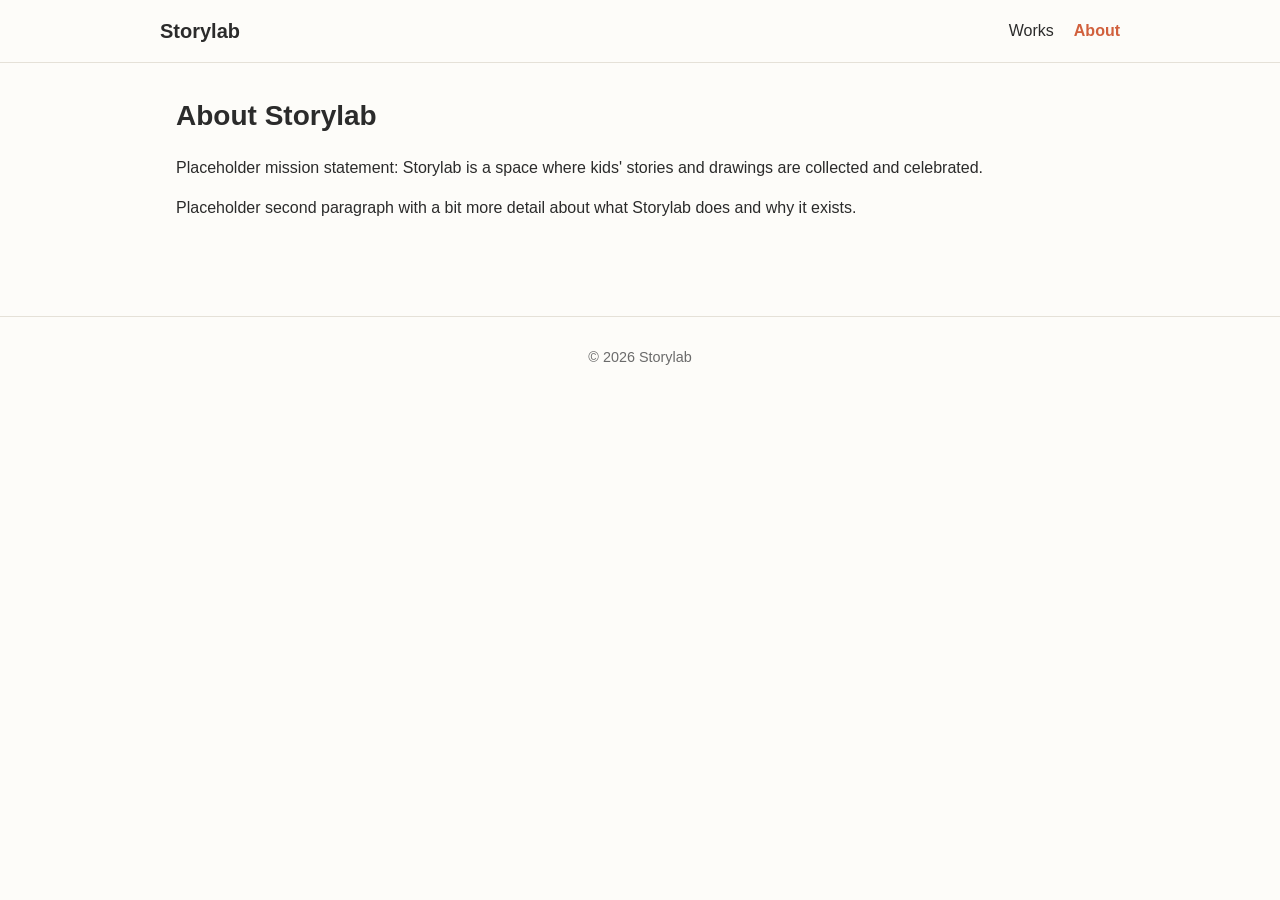
==== about.html @ 9586b52f "first commit" ====
<!DOCTYPE html>
<html lang="en">
<head>
  <meta charset="UTF-8">
  <meta name="viewport" content="width=device-width, initial-scale=1.0">
  <title>About · Storylab</title>
  <link rel="stylesheet" href="styles.css">
</head>
<body>
  <header>
    <nav class="site-nav">
      <a class="site-nav__title" href="index.html">Storylab</a>
      <ul class="site-nav__links">
        <li><a href="index.html">Works</a></li>
        <li><a href="about.html" aria-current="page">About</a></li>
      </ul>
    </nav>
  </header>

  <main>
    <h1>About Storylab</h1>
    <p>
      Placeholder mission statement: Storylab is a space where kids' stories
      and drawings are collected and celebrated.
    </p>
    <p>
      Placeholder second paragraph with a bit more detail about what
      Storylab does and why it exists.
    </p>
  </main>

  <footer>
    <p>&copy; 2026 Storylab</p>
  </footer>

  <script src="script.js"></script>
</body>
</html>
---- styles.css ----
:root {
  --color-bg: #fdfcf9;
  --color-text: #2b2b2b;
  --color-muted: #6b6b6b;
  --color-accent: #d1603d;
  --color-border: #e5e1d8;
  --max-width: 960px;
}

* {
  box-sizing: border-box;
}

body {
  margin: 0;
  font-family: -apple-system, BlinkMacSystemFont, "Segoe UI", Roboto, sans-serif;
  color: var(--color-text);
  background: var(--color-bg);
  line-height: 1.5;
}

header,
footer {
  padding: 1rem;
  border-bottom: 1px solid var(--color-border);
}

footer {
  border-bottom: none;
  border-top: 1px solid var(--color-border);
  margin-top: 3rem;
  text-align: center;
  color: var(--color-muted);
  font-size: 0.9rem;
}

.site-nav {
  display: flex;
  align-items: center;
  justify-content: space-between;
  max-width: var(--max-width);
  margin: 0 auto;
}

.site-nav__title {
  font-weight: 700;
  font-size: 1.25rem;
  text-decoration: none;
  color: var(--color-text);
}

.site-nav__links {
  display: flex;
  gap: 1.25rem;
  list-style: none;
  margin: 0;
  padding: 0;
}

.site-nav__links a {
  text-decoration: none;
  color: var(--color-text);
}

.site-nav__links a[aria-current="page"] {
  color: var(--color-accent);
  font-weight: 600;
}

main {
  max-width: var(--max-width);
  margin: 0 auto;
  padding: 2rem 1rem;
}

h1 {
  font-size: 1.75rem;
  margin-top: 0;
}

.gallery {
  display: grid;
  grid-template-columns: 1fr;
  gap: 1.25rem;
  margin-top: 1.5rem;
}

@media (min-width: 600px) {
  .gallery {
    grid-template-columns: repeat(2, 1fr);
  }
}

@media (min-width: 900px) {
  .gallery {
    grid-template-columns: repeat(3, 1fr);
  }
}

.card {
  border: 1px solid var(--color-border);
  border-radius: 8px;
  padding: 1rem;
  background: #fff;
}

.card__image {
  width: 100%;
  height: auto;
  border-radius: 4px;
  margin-bottom: 0.75rem;
  display: block;
}

.card h2 {
  font-size: 1.1rem;
  margin: 0 0 0.25rem;
}

.card__meta {
  color: var(--color-muted);
  font-size: 0.85rem;
  margin: 0 0 0.5rem;
}

.button {
  background: var(--color-accent);
  color: #fff;
  border: none;
  border-radius: 6px;
  padding: 0.6rem 1.1rem;
  font-size: 0.95rem;
  cursor: pointer;
}

.upload-form[hidden] {
  display: none;
}

.upload-form {
  position: relative;
  display: flex;
  flex-direction: column;
  gap: 0.75rem;
  max-width: 24rem;
  margin-top: 1.25rem;
  padding: 1.25rem;
  border: 1px solid var(--color-border);
  border-radius: 8px;
  background: #fff;
}

.upload-form__close {
  position: absolute;
  top: 0.5rem;
  right: 0.5rem;
  width: 1.75rem;
  height: 1.75rem;
  line-height: 1;
  border: none;
  border-radius: 50%;
  background: transparent;
  color: var(--color-muted);
  font-size: 1.25rem;
  cursor: pointer;
}

.upload-form__close:hover {
  background: var(--color-border);
}

.upload-form label {
  display: flex;
  flex-direction: column;
  gap: 0.25rem;
  font-size: 0.9rem;
}

.upload-form input,
.upload-form textarea {
  font: inherit;
  padding: 0.5rem;
  border: 1px solid var(--color-border);
  border-radius: 4px;
}

.upload-form__status {
  margin: 0;
  font-size: 0.9rem;
  color: var(--color-muted);
}
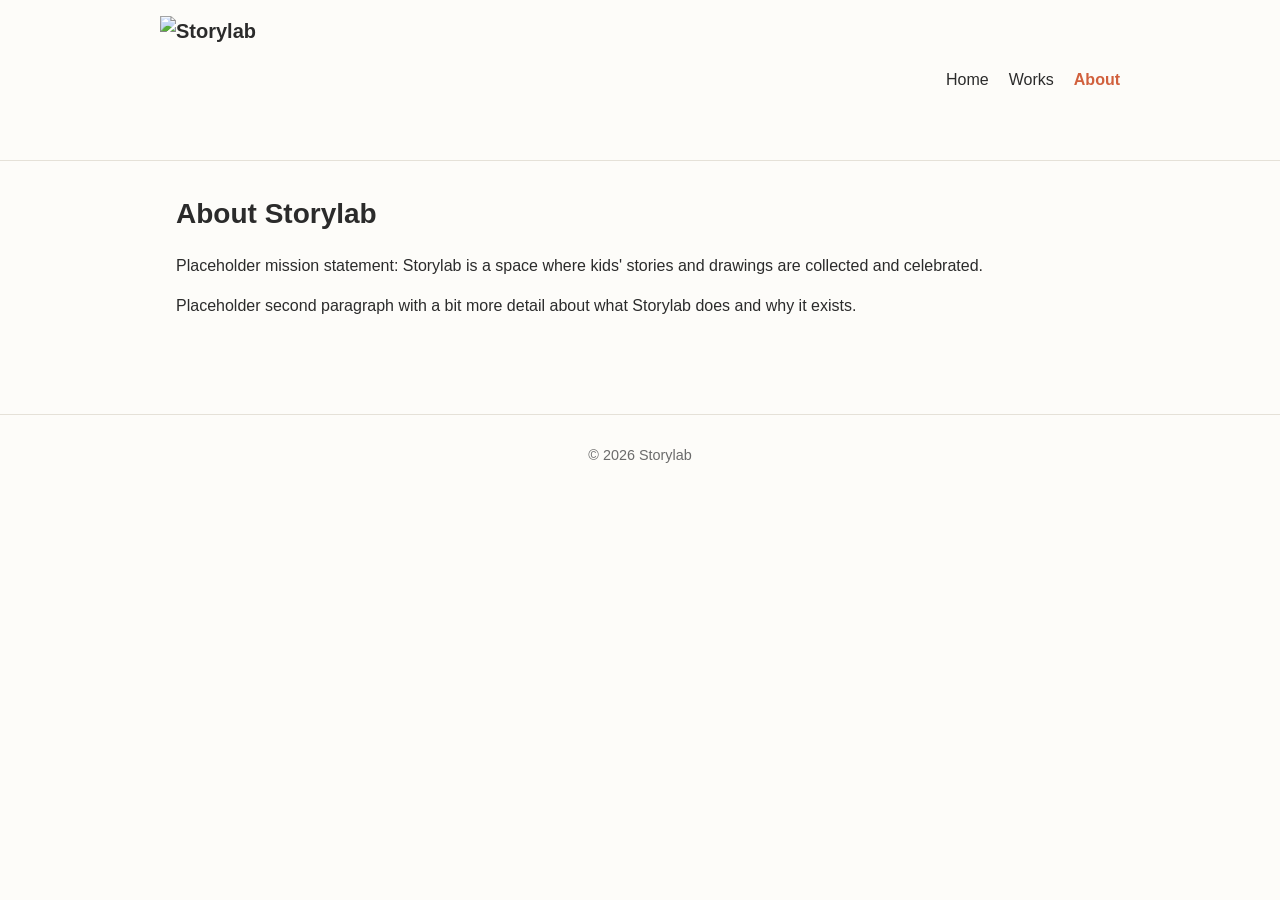
==== commit 4f3e3e0d: "home page" ====
--- a/about.html
+++ b/about.html
@@ -9,8 +9,9 @@
 <body>
   <header>
     <nav class="site-nav">
-      <a class="site-nav__title" href="index.html">Storylab</a>
+      <a class="site-nav__title" href="home.html"><img src="assets/logo.png" alt="Storylab"></a>
       <ul class="site-nav__links">
+        <li><a href="home.html">Home</a></li>
         <li><a href="index.html">Works</a></li>
         <li><a href="about.html" aria-current="page">About</a></li>
       </ul>
--- a/styles.css
+++ b/styles.css
@@ -49,6 +49,12 @@
   color: var(--color-text);
 }
 
+.site-nav__title img {
+  display: block;
+  height: 128px;
+  width: auto;
+}
+
 .site-nav__links {
   display: flex;
   gap: 1.25rem;
@@ -76,6 +82,63 @@
 h1 {
   font-size: 1.75rem;
   margin-top: 0;
+}
+
+.details-list {
+  list-style: none;
+  padding: 0;
+  display: grid;
+  gap: 0.4rem;
+}
+
+.hero-section {
+  min-height: 100vh;
+  display: flex;
+  align-items: center;
+  justify-content: center;
+  padding: 2rem 1rem;
+  background-size: cover;
+  background-position: center;
+}
+
+.hero-section--1 {
+  background-image: url("assets/home/balloons.jpg");
+}
+
+.hero-section--2 {
+  background-image: url("assets/home/chinatown.jpg");
+}
+
+.hero-section--3 {
+  background-image: url("assets/home/harbor.jpg");
+}
+
+.hero-section__content {
+  max-width: 42rem;
+  background: rgba(0, 0, 0, 0.55);
+  color: #fff;
+  padding: 2.5rem;
+  border-radius: 8px;
+  font-size: 1.25rem;
+}
+
+.hero-section__content h1,
+.hero-section__content h2 {
+  color: #fff;
+}
+
+.hero-section__content h1 {
+  font-size: 3rem;
+}
+
+.hero-section__content h2 {
+  font-size: 2rem;
+}
+
+.home-main {
+  max-width: none;
+  margin: 0;
+  padding: 0;
 }
 
 .gallery {
@@ -98,10 +161,21 @@
 }
 
 .card {
+  position: relative;
   border: 1px solid var(--color-border);
   border-radius: 8px;
   padding: 1rem;
   background: #fff;
+}
+
+.card:hover {
+  box-shadow: 0 2px 8px rgba(0, 0, 0, 0.08);
+}
+
+.card__link {
+  display: block;
+  color: inherit;
+  text-decoration: none;
 }
 
 .card__image {
@@ -121,6 +195,10 @@
   color: var(--color-muted);
   font-size: 0.85rem;
   margin: 0 0 0.5rem;
+}
+
+#upload-toggle {
+  margin-top: 2rem;
 }
 
 .button {
@@ -150,7 +228,7 @@
   background: #fff;
 }
 
-.upload-form__close {
+.icon-button {
   position: absolute;
   top: 0.5rem;
   right: 0.5rem;
@@ -163,9 +241,10 @@
   color: var(--color-muted);
   font-size: 1.25rem;
   cursor: pointer;
-}
-
-.upload-form__close:hover {
+  z-index: 1;
+}
+
+.icon-button:hover {
   background: var(--color-border);
 }
 
@@ -189,3 +268,40 @@
   font-size: 0.9rem;
   color: var(--color-muted);
 }
+
+.delete-dialog {
+  border: 1px solid var(--color-border);
+  border-radius: 8px;
+  padding: 1.25rem;
+  max-width: 22rem;
+}
+
+.delete-dialog::backdrop {
+  background: rgba(0, 0, 0, 0.4);
+}
+
+.delete-dialog__form {
+  display: flex;
+  flex-direction: column;
+  gap: 0.75rem;
+}
+
+.delete-dialog__form label {
+  display: flex;
+  flex-direction: column;
+  gap: 0.25rem;
+  font-size: 0.9rem;
+}
+
+.delete-dialog__form input {
+  font: inherit;
+  padding: 0.5rem;
+  border: 1px solid var(--color-border);
+  border-radius: 4px;
+}
+
+.delete-dialog__actions {
+  display: flex;
+  justify-content: flex-end;
+  gap: 0.5rem;
+}
